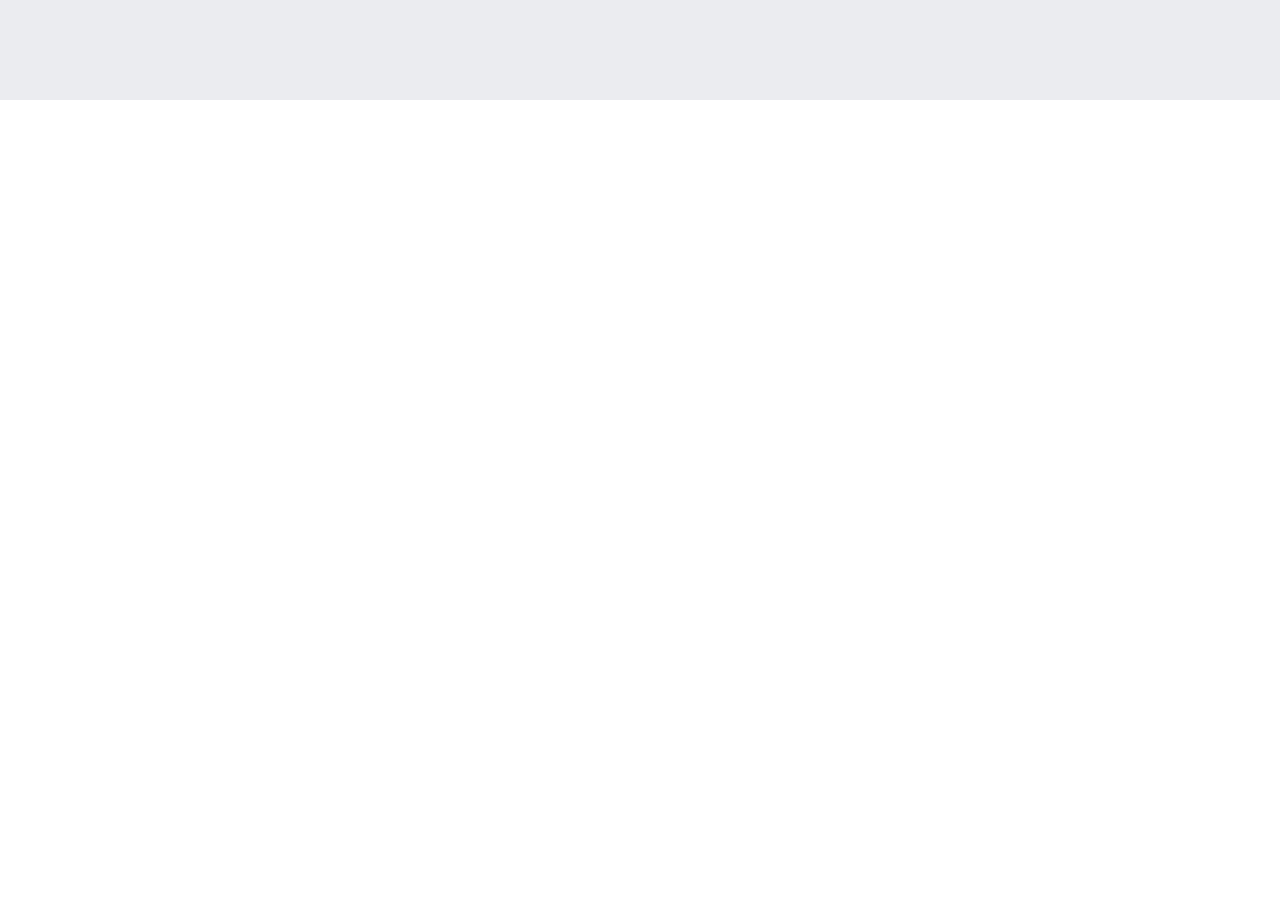
==== index.html @ b3e377e9 "Base hoja html, css, js" ====
<!DOCTYPE html>
<html lang="en">
<head>
    <meta charset="UTF-8">
    <meta name="viewport" content="width=device-width, initial-scale=1.0">
    <link rel="stylesheet" href="style.css">
    <title>Document</title>
</head>
<body>
    <header></header>
    <main>
        <div class="piano">
            
        </div>
        
    </main>
    <footer></footer>

</body>
</html>
---- style.css ----
:root{
    --pink: #ffb39b;
    --yellow: #fabb19;
    --green: #17875a;
    --red: #ff5f5f;
    --turquoise: #00ced4;
    --blue-light: #90afdd;
    --blue: #5d73a3;
    --blue-dark: #314a6d;
    --navy: #14303f;
    --grey-med: #b5bac6;
    --grey-light: #ebecf0;
}
*{
    margin: 0;
    padding: 0;
}
html {
    font-size: 62.5%;
    box-sizing: border-box;
}
*, *:before, *:after {
    box-sizing: inherit;
}
body {
    font-size: 16px; /* 1rem = 10px */
    font-family: 
}
header{
    width: 100%;
    height: 10rem;
    background-color: var(--grey-light);  
   
}
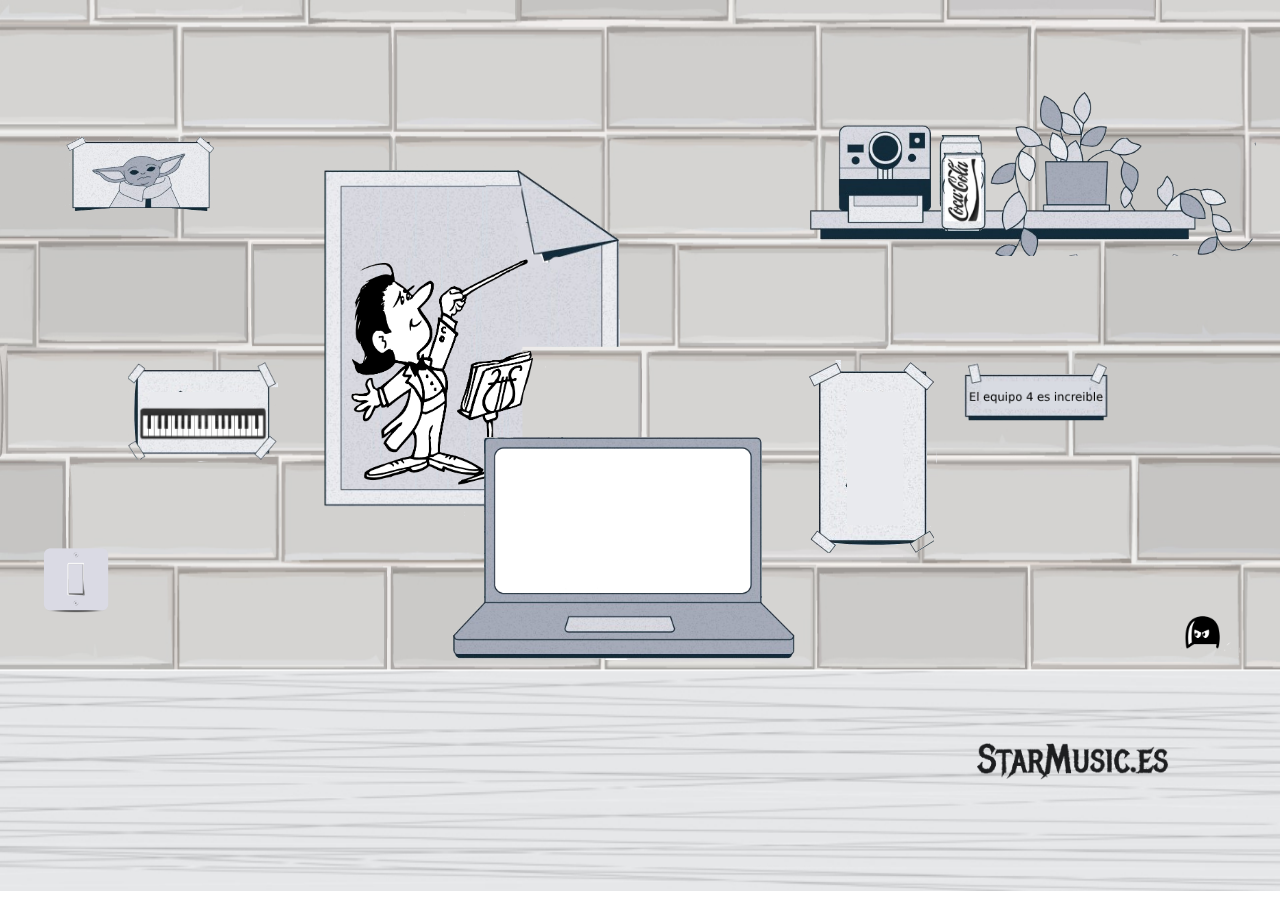
==== commit e51cd9a6: "cambios diseño html, css y js" ====
--- a/index.html
+++ b/index.html
@@ -1,20 +1,91 @@
 <!DOCTYPE html>
 <html lang="en">
-<head>
-    <meta charset="UTF-8">
-    <meta name="viewport" content="width=device-width, initial-scale=1.0">
-    <link rel="stylesheet" href="style.css">
-    <title>Document</title>
-</head>
-<body>
-    <header></header>
-    <main>
-        <div class="piano">
-            
-        </div>
-        
+  <head>
+    <meta charset="UTF-8" />
+    <meta http-equiv="X-UA-Compatible" content="IE=edge" />
+    <meta name="viewport" content="width=device-width, initial-scale=1.0" />
+    <link rel="stylesheet" href="css/paredStyle.css" />
+    <title>PianoJS</title>
+  </head>
+  <body>
+    <main id="main">
+      <div class="main_pared--inicial">
+        <img id="imgFondo" class="main_img--fondo"
+        src="img/fondoPared.png">
+        <img
+          id="imgOrdenador"
+          class="main_img main_img--ordenador"
+          src="img/ordenadorPared.png"
+          alt=""
+        />
+        <img
+          id="imgEstanteria"
+          class="main_img main_img--estanteria"
+          src="img/estanteriaPared.png"
+          alt=""
+        />
+        <img
+          id="imgPoster"
+          class="main_img main_img_poster"
+          src="img/posterPared.png"
+          alt=""
+        />
+        <img
+          id="imgYoda"
+          class="main_img main_img_yoda"
+          src="img/yodaPared.png"
+          alt=""
+        />
+        <img
+          id="imgNota"
+          class="main_img main_img--nota"
+          src="img/NotaPared.png"
+          alt=""
+        />
+        <img
+          id="imgFoto"
+          class="main_img main_img_foto"
+          src="img/fotoPared.png"
+          alt=""
+        />
+        <img
+          id="imgInterruptor"
+          class="main_img main_img_interruptorPared"
+          onclick="changeInterruptor();changeOrdenador();changeEstanteria();changePoster();changeYoda();changeNota; changeFoto(); changeFoto2();changeCola(); changeNombre();changeFondo()"
+          src="img/interruptorPared.png"
+          alt=""
+        />
+        <img
+          id="imgFoto2"
+          class="main_img main_img--foto2"
+          src="img/fotoPared2.png"
+          alt=""
+        />
+        <img
+          id="myImage"
+          class="main_img main_img--agujero"
+          onclick="changeImage()"
+          src="img/agujeroPared.png"
+          alt=""
+        />
+        <img
+          id="imgCola"
+          class="main_img main_img--cocacola"          
+          src="img/cocacolaPared.png"
+          alt=""
+        />
+        <img id="imgNombre"
+        class="main_img--nombre"
+        src="img/nombre.png">
+       <img src="img/bienvenidaPared.png" class="main_img--bienvenidPared">
+
+        <a href="#" class=""><img class="imgDirector" src="img/directorOrquesta.png"></a>
+        <a href="piano.html" class="" target="_blank"><img class="imgPiano" src="img/Piano.png" ></a>
+          </div>
+
+      
     </main>
-    <footer></footer>
 
-</body>
-</html>+    <script src="js/pared.js"></script>
+  </body>
+</html>
--- a/css/paredStyle.css
+++ b/css/paredStyle.css
@@ -0,0 +1,177 @@
+:root{
+--pink: #ffb39b;
+    --yellow: #fabb19;
+    --green: #17875a;
+    --red: #ff5f5f;
+    --turquoise: #00ced4;
+    --blue-light: #90afdd;
+    --blue: #5d73a3;
+    --blue-dark: #314a6d;
+    --navy: #14303f;
+    --grey-med: #b5bac6;
+    --grey-light: #ebecf0;
+    --dark: #2a2a22;
+    --grey-dark: grey;
+    --pink-dark: #f955f2;
+
+}
+* {
+    margin: 0;
+    padding: 0;
+    
+}
+ *,*::before,*::after {
+  box-sizing: inherit;
+}
+/*  Globales **/
+html {
+    font-size: 62.5%;
+    
+}
+body {
+    background-color: var(--grey);
+    font-size: 16px; /* 1rem = 10px */
+}
+
+#main{
+  
+  width: 100vw;
+  height: 100vh;
+ 
+  
+}
+/*Pared*/
+.main_img--fondo{
+    width: 100vw;
+    height: 99vh;
+}
+.main_img--ordenador{
+   
+    position: absolute;
+    top: 48%;
+    left: 35%;
+    width: 35rem; 
+    z-index: 10;  
+    cursor: pointer;
+}
+.main_img--bienvenidPared{
+    position: absolute;
+    top: 48%;
+    left: 35%;
+    width: 35rem; 
+    z-index: 9;  
+    
+ 
+}
+.main_img--ordenador:active{
+    z-index: 5;
+
+}
+
+.main_img--estanteria{
+    position: absolute;
+    z-index: 9;
+    top: 10%;
+    left: 63%;
+    width: 45rem;
+}
+.main_img_poster{
+    position: absolute;
+    z-index: 3;
+    left:25%;
+    top: 18%;
+    width: 30rem;
+}
+.main_img--nota{
+    width: 15rem;
+    position: absolute;
+    z-index: 6;
+    top: 40%;
+    left: 75%;
+}
+.main_img--nota:hover{
+width: 25rem;
+}
+.main_img_foto{
+    position: absolute;
+    z-index: 5;
+    width: 15rem;
+    top: 40%;
+    left: 10%;
+}
+.main_img--cocacola{
+    position: absolute;
+    z-index: 10;
+    width: 5rem;
+    top: 16.5%;
+    left: 73.3%;
+}
+.main_img--foto2{
+    position: absolute;
+    z-index: 4;    
+    top: 40%;
+    left: 63%;
+    cursor: pointer;
+}
+.main_img_yoda{
+    position: absolute;
+    z-index: 3;
+    width: 15rem;
+    top: 15%;
+    left: 5%;
+    cursor: pointer;
+}
+.main_img--agujero{
+    position: absolute;
+    z-index: 2;
+    width: 10rem;
+    top: 67.6%;
+    left: 90%;
+    cursor: pointer;
+}
+.main_img--ratonAgujero{
+    position: absolute;
+    z-index: 1;
+    width: 4rem;
+    top: 65%;
+    left: 91.7%;
+    
+}
+.main_img_interruptorPared{
+   position: absolute;
+   z-index: 2;
+   width: 10rem;
+   top: 60%;
+   left: 2%;
+   border: 20px sólido #808080;
+   cursor: pointer;
+    
+}
+.main_img--nombre{
+    position: absolute;
+    z-index: 1;
+    width: 20rem;
+    top: 78%;
+   
+    left: 76%;
+}
+
+.imgDirector{
+    width: 20rem;
+position: absolute;
+    top: 27%;
+    left: 27%;
+    z-index: 3;
+ }
+ .imgPiano{
+    width: 15rem;
+    position: absolute;
+    top: 44%;
+    left: 10%;
+    z-index: 11;
+ }
+ 
+
+
+/*Fin pared*/
+
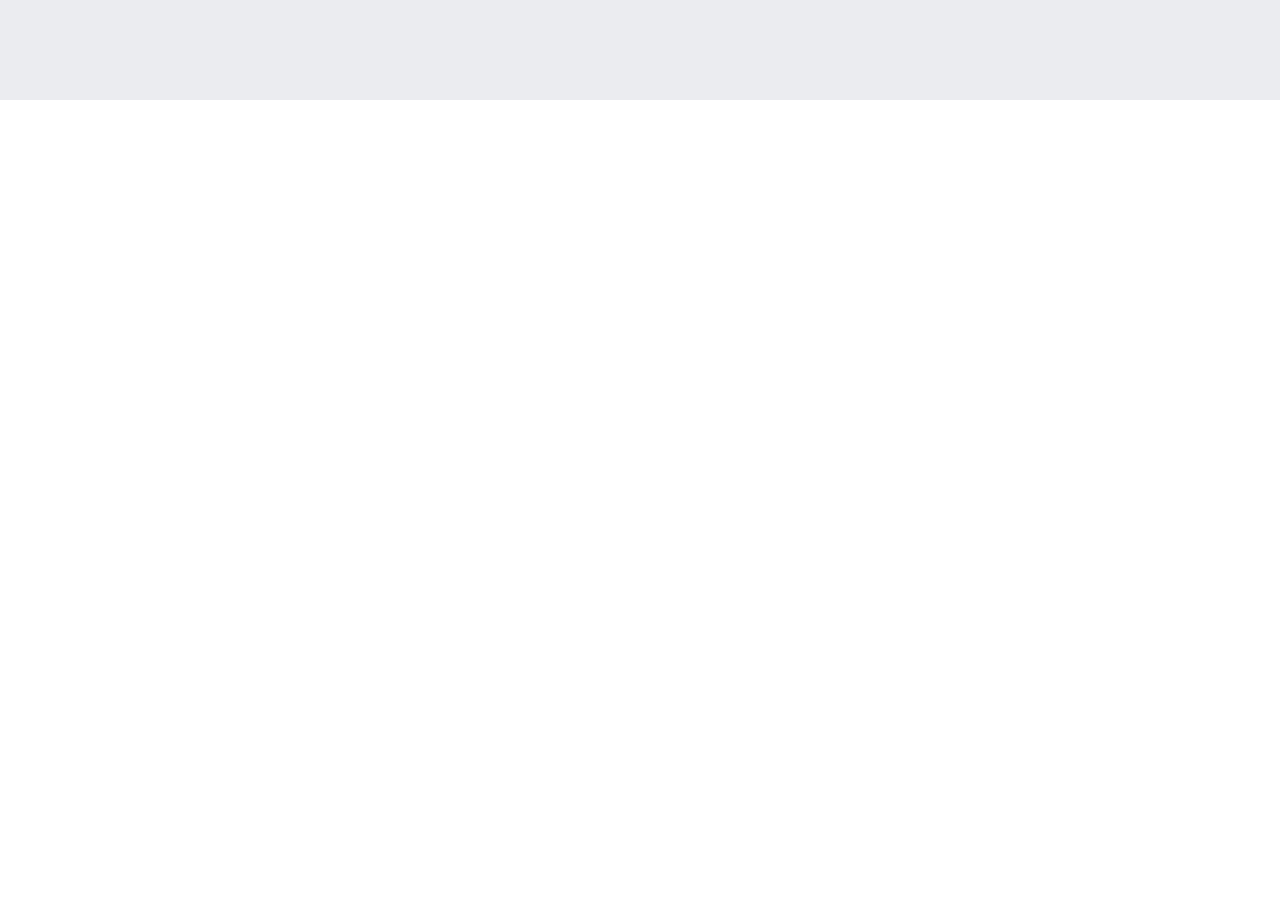
==== commit f15ebc90: "Merge pull request #1 from FactoriaF5Code/main" ====
--- a/index.html
+++ b/index.html
@@ -1,91 +1,20 @@
 <!DOCTYPE html>
 <html lang="en">
-  <head>
-    <meta charset="UTF-8" />
-    <meta http-equiv="X-UA-Compatible" content="IE=edge" />
-    <meta name="viewport" content="width=device-width, initial-scale=1.0" />
-    <link rel="stylesheet" href="css/paredStyle.css" />
-    <title>PianoJS</title>
-  </head>
-  <body>
-    <main id="main">
-      <div class="main_pared--inicial">
-        <img id="imgFondo" class="main_img--fondo"
-        src="img/fondoPared.png">
-        <img
-          id="imgOrdenador"
-          class="main_img main_img--ordenador"
-          src="img/ordenadorPared.png"
-          alt=""
-        />
-        <img
-          id="imgEstanteria"
-          class="main_img main_img--estanteria"
-          src="img/estanteriaPared.png"
-          alt=""
-        />
-        <img
-          id="imgPoster"
-          class="main_img main_img_poster"
-          src="img/posterPared.png"
-          alt=""
-        />
-        <img
-          id="imgYoda"
-          class="main_img main_img_yoda"
-          src="img/yodaPared.png"
-          alt=""
-        />
-        <img
-          id="imgNota"
-          class="main_img main_img--nota"
-          src="img/NotaPared.png"
-          alt=""
-        />
-        <img
-          id="imgFoto"
-          class="main_img main_img_foto"
-          src="img/fotoPared.png"
-          alt=""
-        />
-        <img
-          id="imgInterruptor"
-          class="main_img main_img_interruptorPared"
-          onclick="changeInterruptor();changeOrdenador();changeEstanteria();changePoster();changeYoda();changeNota; changeFoto(); changeFoto2();changeCola(); changeNombre();changeFondo()"
-          src="img/interruptorPared.png"
-          alt=""
-        />
-        <img
-          id="imgFoto2"
-          class="main_img main_img--foto2"
-          src="img/fotoPared2.png"
-          alt=""
-        />
-        <img
-          id="myImage"
-          class="main_img main_img--agujero"
-          onclick="changeImage()"
-          src="img/agujeroPared.png"
-          alt=""
-        />
-        <img
-          id="imgCola"
-          class="main_img main_img--cocacola"          
-          src="img/cocacolaPared.png"
-          alt=""
-        />
-        <img id="imgNombre"
-        class="main_img--nombre"
-        src="img/nombre.png">
-       <img src="img/bienvenidaPared.png" class="main_img--bienvenidPared">
+<head>
+    <meta charset="UTF-8">
+    <meta name="viewport" content="width=device-width, initial-scale=1.0">
+    <link rel="stylesheet" href="style.css">
+    <title>Document</title>
+</head>
+<body>
+    <header></header>
+    <main>
+        <div class="piano">
+            
+        </div>
+        
+    </main>
+    <footer></footer>
 
-        <a href="#" class=""><img class="imgDirector" src="img/directorOrquesta.png"></a>
-        <a href="piano.html" class="" target="_blank"><img class="imgPiano" src="img/Piano.png" ></a>
-          </div>
-
-      
-    </main>
-
-    <script src="js/pared.js"></script>
-  </body>
-</html>
+</body>
+</html>--- a/style.css
+++ b/style.css
@@ -0,0 +1,34 @@
+:root{
+    --pink: #ffb39b;
+    --yellow: #fabb19;
+    --green: #17875a;
+    --red: #ff5f5f;
+    --turquoise: #00ced4;
+    --blue-light: #90afdd;
+    --blue: #5d73a3;
+    --blue-dark: #314a6d;
+    --navy: #14303f;
+    --grey-med: #b5bac6;
+    --grey-light: #ebecf0;
+}
+*{
+    margin: 0;
+    padding: 0;
+}
+html {
+    font-size: 62.5%;
+    box-sizing: border-box;
+}
+*, *:before, *:after {
+    box-sizing: inherit;
+}
+body {
+    font-size: 16px; /* 1rem = 10px */
+    font-family: 
+}
+header{
+    width: 100%;
+    height: 10rem;
+    background-color: var(--grey-light);  
+   
+}
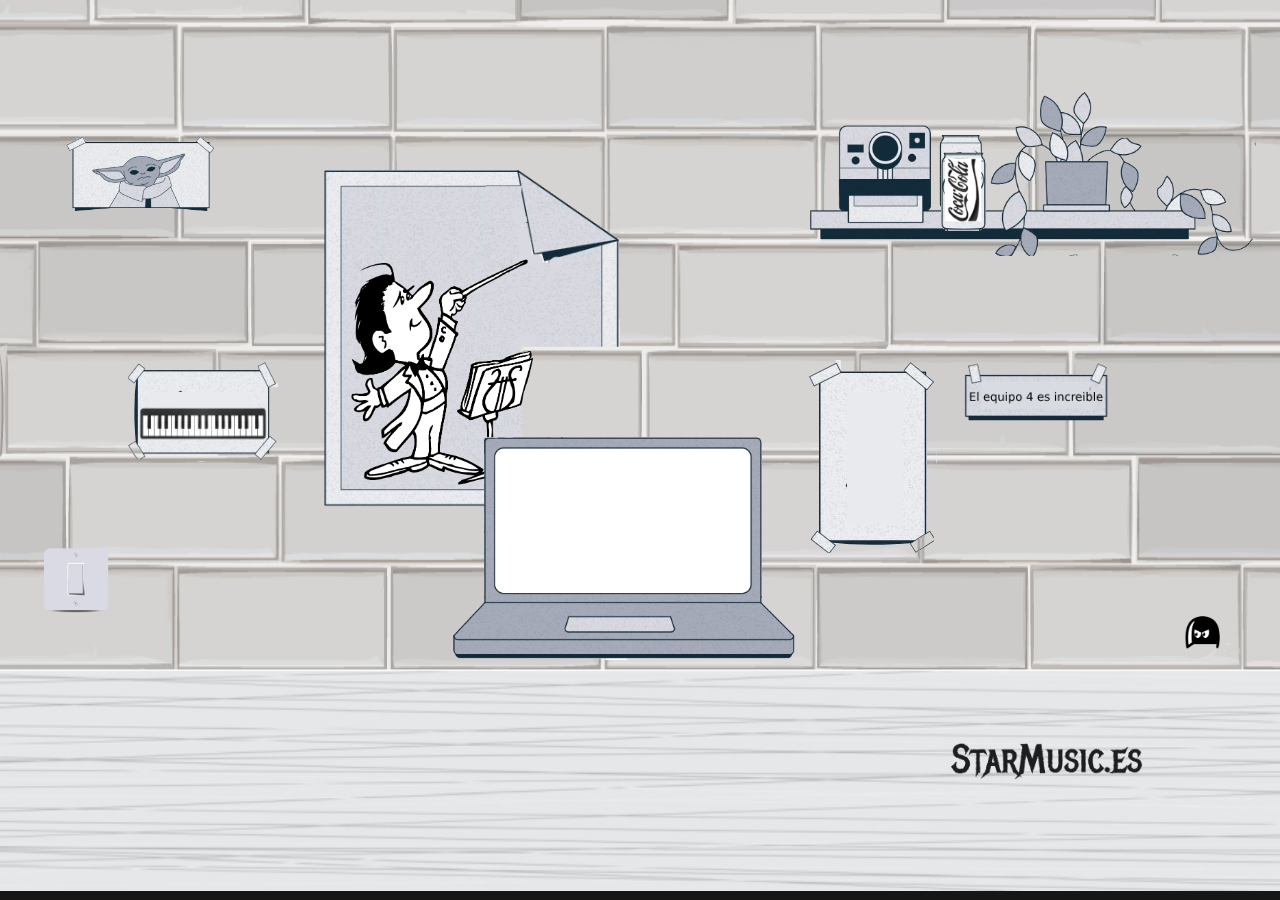
==== commit 21af9ad5: "cambios de diseño" ====
--- a/index.html
+++ b/index.html
@@ -1,20 +1,68 @@
 <!DOCTYPE html>
 <html lang="en">
-<head>
-    <meta charset="UTF-8">
-    <meta name="viewport" content="width=device-width, initial-scale=1.0">
-    <link rel="stylesheet" href="style.css">
-    <title>Document</title>
-</head>
-<body>
-    <header></header>
-    <main>
-        <div class="piano">
-            
-        </div>
-        
+  <head>
+    <meta charset="UTF-8" />
+    <meta http-equiv="X-UA-Compatible" content="IE=edge" />
+    <meta name="viewport" content="width=device-width, initial-scale=1.0" />
+    <link rel="stylesheet" href="css/paredStyle.css" />
+    <title>StarMusic</title>
+  </head>
+  <body>
+    <main id="main">
+      <div id="NoOculto" class="main_pared--inicial">
+        <img id="imgFondo" class="main_img--fondo" src="img/fondoPared.png" />
+        <img
+          id="imgOrdenador" class="main_img main_img--ordenador" src="img/ordenadorPared.png" alt=""/>
+        <img id="imgEstanteria" class="main_img main_img--estanteria" src="img/estanteriaPared.png" alt=""/>
+        <img id="imgPoster" class="main_img main_img_poster" src="img/posterPared.png" alt="" />
+        <img id="imgYoda" class="main_img main_img_yoda" src="img/yodaPared.png" alt=""/>
+        <img id="imgNota" class="main_img main_img--nota" src="img/NotaPared.png" alt=""/>
+        <img id="imgFoto" class="main_img main_img_foto" src="img/fotoPared.png" alt=""/>
+        <img id="imgInterruptor" class="main_img main_img_interruptorPared" onclick="changeInterruptor();changeOrdenador();changeEstanteria();changePoster();changeYoda();changeNota; changeFoto(); changeFoto2();changeCola(); changeNombre();changeFondo()" src="img/interruptorPared.png"alt=""/>
+        <img id="imgFoto2" class="main_img main_img--foto2" src="img/fotoPared2.png"
+          alt=""
+        />
+        <img
+          id="myImage"
+          class="main_img main_img--agujero"
+          onclick="changeImage()"
+          src="img/agujeroPared.png"
+          alt=""
+        />
+        <img
+          id="imgCola"
+          class="main_img main_img--cocacola"
+          src="img/cocacolaPared.png"
+          alt=""
+        />
+        <img id="imgNombre" class="main_img--nombre" src="img/nombre.png" />
+        <img src="img/bienvenidaPared.png" class="main_img--bienvenidPared" />
+
+        <a href="prueba.html" class=""
+          ><img class="imgDirector" src="img/directorOrquesta.png"
+        /></a>
+        <a href="piano.html" class="" target="_blank"
+          ><img class="imgPiano" src="img/Piano.png"
+        /></a>
+      </div>
+
+      <!--<div id="oculto">
+            <div class="cat">
+              <div class="ear ear--left"></div>
+              <div class="ear ear--right"></div>
+              <div class="face">
+                 <div class="eye eye--left">
+                    <div class="eye-pupil"></div>
+                 </div>
+                 <div class="eye eye--right">
+                    <div class="eye-pupil"></div>
+                 </div>
+                 <div class="muzzle"></div>
+              </div>
+           </div>
+          </div>-->
     </main>
-    <footer></footer>
 
-</body>
-</html>+    <script src="js/pared.js"></script>
+  </body>
+</html>
--- a/css/paredStyle.css
+++ b/css/paredStyle.css
@@ -0,0 +1,386 @@
+:root{
+--pink: #ffb39b;
+    --yellow: #fabb19;
+    --green: #17875a;
+    --red: #ff5f5f;
+    --turquoise: #00ced4;
+    --blue-light: #90afdd;
+    --blue: #5d73a3;
+    --blue-dark: #314a6d;
+    --navy: #14303f;
+    --grey-med: #b5bac6;
+    --grey-light: #ebecf0;
+    --dark: #2a2a22;
+    --grey-dark: grey;
+    --pink-dark: #f955f2;
+
+}
+* {
+    margin: 0;
+    padding: 0;
+    
+}
+ *,*::before,*::after {
+  box-sizing: inherit;
+}
+/*  Globales **/
+html {
+    font-size: 62.5%;
+    
+}
+body {
+    background-color: var(--grey);
+    font-size: 16px; /* 1rem = 10px */
+}
+
+#main{
+  
+  width: 100vw;
+  height: 100vh;
+ 
+  
+}
+/*Pared*/
+.main_img--fondo{
+    width: 100vw;
+    height: 99vh;
+}
+.main_img--ordenador{
+   
+    position: absolute;
+    top: 48%;
+    left: 35%;
+    width: 35rem; 
+    z-index: 10;  
+    cursor: pointer;
+}
+.main_img--bienvenidPared{
+    position: absolute;
+    top: 48%;
+    left: 35%;
+    width: 35rem; 
+    z-index: 9;  
+    
+ 
+}
+.main_img--ordenador:active{
+    z-index: 5;
+
+}
+
+.main_img--estanteria{
+    position: absolute;
+    z-index: 9;
+    top: 10%;
+    left: 63%;
+    width: 45rem;
+}
+.main_img_poster{
+    position: absolute;
+    z-index: 3;
+    left:25%;
+    top: 18%;
+    width: 30rem;
+}
+.main_img--nota{
+    width: 15rem;
+    position: absolute;
+    z-index: 6;
+    top: 40%;
+    left: 75%;
+}
+.main_img--nota:hover{
+width: 25rem;
+}
+.main_img_foto{
+    position: absolute;
+    z-index: 5;
+    width: 15rem;
+    top: 40%;
+    left: 10%;
+}
+.main_img--cocacola{
+    position: absolute;
+    z-index: 10;
+    width: 5rem;
+    top: 16.5%;
+    left: 73.3%;
+}
+.main_img--foto2{
+    position: absolute;
+    z-index: 4;    
+    top: 40%;
+    left: 63%;
+    cursor: pointer;
+}
+.main_img_yoda{
+    position: absolute;
+    z-index: 3;
+    width: 15rem;
+    top: 15%;
+    left: 5%;
+    cursor: pointer;
+}
+.main_img--agujero{
+    position: absolute;
+    z-index: 2;
+    width: 10rem;
+    top: 67.6%;
+    left: 90%;
+    cursor: pointer;
+}
+.main_img--ratonAgujero{
+    position: absolute;
+    z-index: 1;
+    width: 4rem;
+    top: 65%;
+    left: 91.7%;
+    
+}
+.main_img_interruptorPared{
+   position: absolute;
+   z-index: 2;
+   width: 10rem;
+   top: 60%;
+   left: 2%;
+   border: 20px sólido #808080;
+   cursor: pointer;
+    
+}
+.main_img--nombre{
+    position: absolute;
+    z-index: 1;
+    width: 20rem;
+    top: 78%;   
+    left: 74%;
+}
+
+.imgDirector{
+    width: 20rem;
+position: absolute;
+    top: 27%;
+    left: 27%;
+    z-index: 3;
+ }
+ .imgPiano{
+    width: 15rem;
+    position: absolute;
+    top: 44%;
+    left: 10%;
+    z-index: 11;
+ }
+
+
+
+/* button{
+   background-color: red;
+   border-color: #2a2a22;
+   box-shadow: 1rem solid var(--dark);   
+    position: absolute;
+    z-index: 200;
+    top: 78%;
+    left: 90%;
+    width: 8rem;
+    height: 8rem;
+    border-radius: 50%;
+    font-size: 1.6rem;
+    box-shadow: 6px 10px 10px black;
+    cursor: pointer;
+}
+button:active{
+    transform: translateY(2px);
+    box-shadow: none;
+
+  }
+ #noOculto{
+    display: "";
+ }*/
+  .cat {
+	position: relative;
+	height: 170px;
+	width: 192.1px;
+}
+.ear {
+	position: absolute;
+	top: -30%;
+	height: 60%;
+	width: 25%;
+	background: #090505;
+}
+.ear::before, .ear::after {
+	content: '';
+	position: absolute;
+	bottom: 24%;
+	height: 10%;
+	width: 5%;
+	border-radius: 50%;
+	background: #161616;
+}
+.ear::after {
+	transform-origin: 50% 100%;
+}
+.ear--left {
+	left: -7%;
+	border-radius: 70% 30% 0% 0% / 100% 100% 0% 0%;
+	transform: rotate(-15deg);
+}
+.ear--left::before, .ear--left::after {
+	right: 10%;
+}
+.ear--left::after {
+	transform: rotate(-45deg);
+}
+.ear--right {
+	right: -7%;
+	border-radius: 30% 70% 0% 0% / 100% 100% 0% 0%;
+	transform: rotate(15deg);
+}
+.ear--right::before, .ear--right::after {
+	left: 10%;
+}
+.ear--right::after {
+	transform: rotate(45deg);
+}
+.face {
+	position: absolute;
+	height: 100%;
+	width: 100%;
+	background: #161616;
+	border-radius: 50%;
+}
+.eye {
+	position: absolute;
+	top: 35%;
+	height: 30%;
+	width: 31%;
+	background: #fff;
+	border-radius: 50% 50% 50% 50% / 60% 60% 40% 40%;
+}
+.eye::after {
+	content: '';
+	position: absolute;
+	top: 0;
+	left: 0;
+	height: 0;
+	width: 100%;
+	border-radius: 0 0 50% 50Array/0Array 0 40% 40%;
+	background: #161616;
+	animation: blink 4s infinite ease-in;
+}
+@keyframes blink {
+	0% {
+		height: 0;
+   }
+	90% {
+		height: 0;
+   }
+	92.5% {
+		height: 100%;
+   }
+	95% {
+		height: 0;
+   }
+	97.5% {
+		height: 100%;
+   }
+	100% {
+		height: 0;
+   }
+}
+.eye::before {
+	content: '';
+	position: absolute;
+	top: 60%;
+	height: 10%;
+	width: 15%;
+	background: #fff;
+	border-radius: 50%;
+}
+.eye--left {
+	left: 0;
+}
+.eye--left::before {
+	right: -5%;
+}
+.eye--right {
+	right: 0;
+}
+.eye--right::before {
+	left: -5%;
+}
+.eye-pupil {
+	position: absolute;
+	top: 25%;
+	height: 50%;
+	width: 20%;
+	background: #161616;
+	border-radius: 50%;
+	animation: look-around 4s infinite;
+}
+@keyframes look-around {
+	0% {
+		transform: translate(0);
+   }
+	5% {
+		transform: translate(50%, -25%);
+   }
+	10% {
+		transform: translate(50%, -25%);
+   }
+	15% {
+		transform: translate(-100%, -25%);
+   }
+	20% {
+		transform: translate(-100%, -25%);
+   }
+	25% {
+		transform: translate(0, 0);
+   }
+	100% {
+		transform: translate(0, 0);
+   }
+}
+.eye--left .eye-pupil {
+	right: 30%;
+}
+.eye--right .eye-pupil {
+	left: 30%;
+}
+.eye-pupil::after {
+	content: '';
+	position: absolute;
+	top: 30%;
+	right: -5%;
+	height: 20%;
+	width: 35%;
+	border-radius: 50%;
+	background: #fff;
+}
+.muzzle {
+	position: absolute;
+	top: 60%;
+	left: 50%;
+	height: 6%;
+	width: 10%;
+	background: #fff;
+	transform: translateX(-50%);
+	border-radius: 50% 50% 50% 50% / 30% 30% 70% 70%;
+}
+/* General page styling */
+html {
+	height: 100%;
+	display: flex;
+	align-items: center;
+	justify-content: center;
+	background: #161616;
+}
+
+
+
+
+
+ 
+
+
+/*Fin pared*/
+
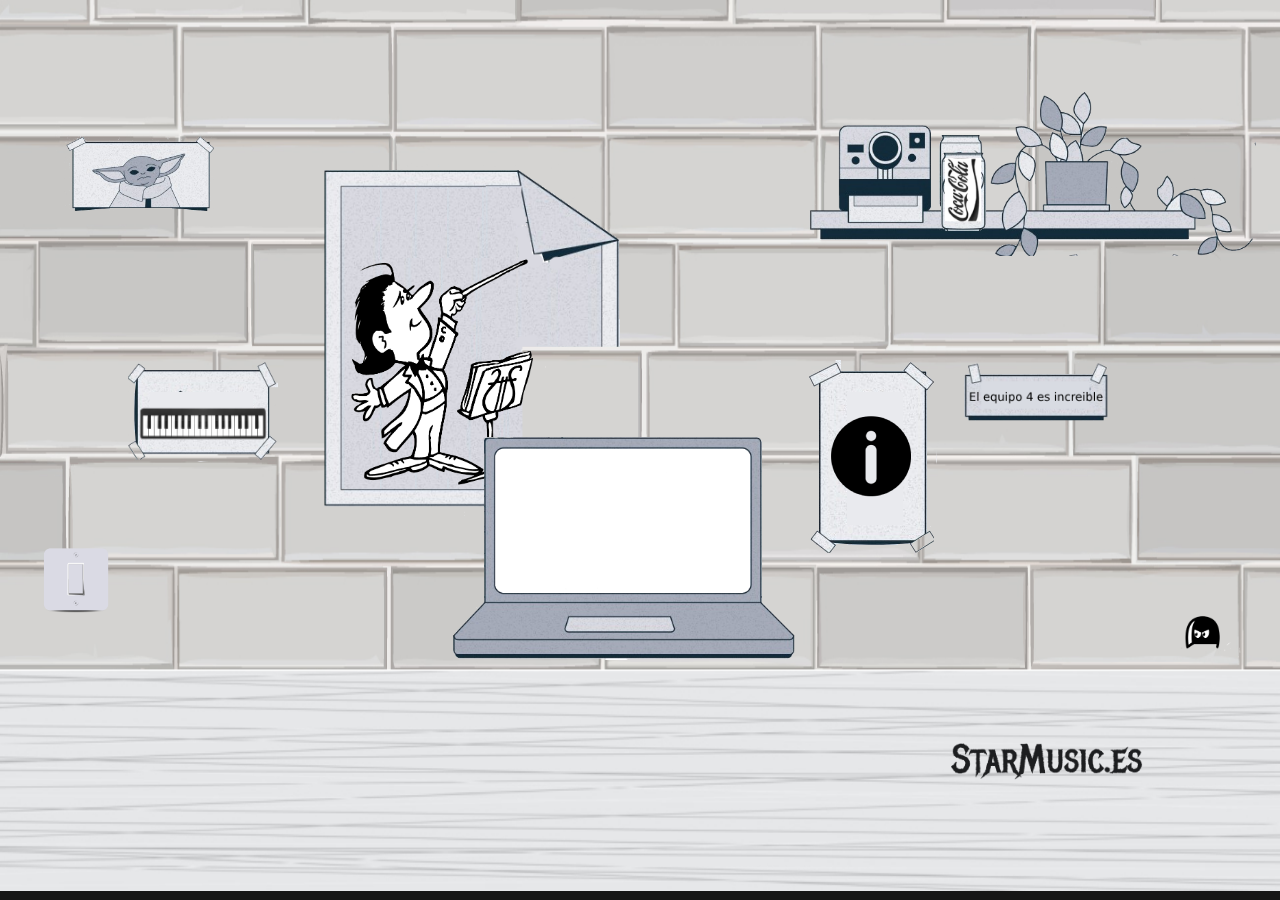
==== commit 57b5e278: "version final 1.0" ====
--- a/index.html
+++ b/index.html
@@ -4,7 +4,7 @@
     <meta charset="UTF-8" />
     <meta http-equiv="X-UA-Compatible" content="IE=edge" />
     <meta name="viewport" content="width=device-width, initial-scale=1.0" />
-    <link rel="stylesheet" href="css/paredStyle.css" />
+    <link rel="stylesheet" href="css/IndexStyle.css" />
     <title>StarMusic</title>
   </head>
   <body>
@@ -13,24 +13,24 @@
         <img id="imgFondo" class="main_img--fondo" src="img/fondoPared.png" />
         <img
           id="imgOrdenador" class="main_img main_img--ordenador" src="img/ordenadorPared.png" alt=""/>
-        <img id="imgEstanteria" class="main_img main_img--estanteria" src="img/estanteriaPared.png" alt=""/>
+        <img id="imgEstanteria" onclick="reproducirAudioCamara()" class="main_img main_img--estanteria" src="img/estanteriaPared.png" alt=""/>
         <img id="imgPoster" class="main_img main_img_poster" src="img/posterPared.png" alt="" />
-        <img id="imgYoda" class="main_img main_img_yoda" src="img/yodaPared.png" alt=""/>
+        <img id="imgYoda" onclick="reproducirAudioYoda()" class="main_img main_img_yoda" src="img/yodaPared.png" alt=""/>
         <img id="imgNota" class="main_img main_img--nota" src="img/NotaPared.png" alt=""/>
         <img id="imgFoto" class="main_img main_img_foto" src="img/fotoPared.png" alt=""/>
         <img id="imgInterruptor" class="main_img main_img_interruptorPared" onclick="changeInterruptor();changeOrdenador();changeEstanteria();changePoster();changeYoda();changeNota; changeFoto(); changeFoto2();changeCola(); changeNombre();changeFondo()" src="img/interruptorPared.png"alt=""/>
-        <img id="imgFoto2" class="main_img main_img--foto2" src="img/fotoPared2.png"
+        <a href="https://www.google.es/"><img id="imgFoto2" class="main_img main_img--foto2" src="img/fotoPared2.png"
           alt=""
-        />
+        /></a>
         <img
-          id="myImage"
+          id="myImage" 
           class="main_img main_img--agujero"
-          onclick="changeImage()"
+          onclick="changeImage();"
           src="img/agujeroPared.png"
           alt=""
         />
         <img
-          id="imgCola"
+          id="imgCola" onclick="reproducirAudioRefresco()"
           class="main_img main_img--cocacola"
           src="img/cocacolaPared.png"
           alt=""
@@ -38,31 +38,17 @@
         <img id="imgNombre" class="main_img--nombre" src="img/nombre.png" />
         <img src="img/bienvenidaPared.png" class="main_img--bienvenidPared" />
 
-        <a href="prueba.html" class=""
+        <a href="Instrumentos.html" class=""
           ><img class="imgDirector" src="img/directorOrquesta.png"
         /></a>
-        <a href="piano.html" class="" target="_blank"
+        <a href="piano.html" class="" 
           ><img class="imgPiano" src="img/Piano.png"
         /></a>
       </div>
 
-      <!--<div id="oculto">
-            <div class="cat">
-              <div class="ear ear--left"></div>
-              <div class="ear ear--right"></div>
-              <div class="face">
-                 <div class="eye eye--left">
-                    <div class="eye-pupil"></div>
-                 </div>
-                 <div class="eye eye--right">
-                    <div class="eye-pupil"></div>
-                 </div>
-                 <div class="muzzle"></div>
-              </div>
-           </div>
-          </div>-->
+     
     </main>
 
-    <script src="js/pared.js"></script>
+    <script src="js/Index.js"></script>
   </body>
 </html>
--- a/css/IndexStyle.css
+++ b/css/IndexStyle.css
@@ -0,0 +1,386 @@
+:root{
+--pink: #ffb39b;
+    --yellow: #fabb19;
+    --green: #17875a;
+    --red: #ff5f5f;
+    --turquoise: #00ced4;
+    --blue-light: #90afdd;
+    --blue: #5d73a3;
+    --blue-dark: #314a6d;
+    --navy: #14303f;
+    --grey-med: #b5bac6;
+    --grey-light: #ebecf0;
+    --dark: #2a2a22;
+    --grey-dark: grey;
+    --pink-dark: #f955f2;
+
+}
+* {
+    margin: 0;
+    padding: 0;
+    
+}
+ *,*::before,*::after {
+  box-sizing: inherit;
+}
+/*  Globales **/
+html {
+    font-size: 62.5%;
+    
+}
+body {
+    background-color: var(--grey);
+    font-size: 16px; /* 1rem = 10px */
+}
+
+#main{
+  
+  width: 100vw;
+  height: 100vh;
+ 
+  
+}
+/*Pared*/
+.main_img--fondo{
+    width: 100vw;
+    height: 99vh;
+}
+.main_img--ordenador{
+   
+    position: absolute;
+    top: 48%;
+    left: 35%;
+    width: 35rem; 
+    z-index: 10;  
+    cursor: pointer;
+}
+.main_img--bienvenidPared{
+    position: absolute;
+    top: 48%;
+    left: 35%;
+    width: 35rem; 
+    z-index: 9;  
+    
+ 
+}
+.main_img--ordenador:active{
+    z-index: 5;
+
+}
+
+.main_img--estanteria{
+    position: absolute;
+    z-index: 9;
+    top: 10%;
+    left: 63%;
+    width: 45rem;
+}
+.main_img_poster{
+    position: absolute;
+    z-index: 3;
+    left:25%;
+    top: 18%;
+    width: 30rem;
+}
+.main_img--nota{
+    width: 15rem;
+    position: absolute;
+    z-index: 6;
+    top: 40%;
+    left: 75%;
+}
+.main_img--nota:hover{
+width: 25rem;
+}
+.main_img_foto{
+    position: absolute;
+    z-index: 5;
+    width: 15rem;
+    top: 40%;
+    left: 10%;
+}
+.main_img--cocacola{
+    position: absolute;
+    z-index: 10;
+    width: 5rem;
+    top: 16.5%;
+    left: 73.3%;
+}
+.main_img--foto2{
+    position: absolute;
+    z-index: 4;    
+    top: 40%;
+    left: 63%;
+    cursor: pointer;
+}
+.main_img_yoda{
+    position: absolute;
+    z-index: 3;
+    width: 15rem;
+    top: 15%;
+    left: 5%;
+    cursor: pointer;
+}
+.main_img--agujero{
+    position: absolute;
+    z-index: 2;
+    width: 10rem;
+    top: 67.6%;
+    left: 90%;
+    cursor: pointer;
+}
+.main_img--ratonAgujero{
+    position: absolute;
+    z-index: 1;
+    width: 4rem;
+    top: 65%;
+    left: 91.7%;
+    
+}
+.main_img_interruptorPared{
+   position: absolute;
+   z-index: 2;
+   width: 10rem;
+   top: 60%;
+   left: 2%;
+   border: 20px sólido #808080;
+   cursor: pointer;
+    
+}
+.main_img--nombre{
+    position: absolute;
+    z-index: 1;
+    width: 20rem;
+    top: 78%;   
+    left: 74%;
+}
+
+.imgDirector{
+    width: 20rem;
+position: absolute;
+    top: 27%;
+    left: 27%;
+    z-index: 3;
+ }
+ .imgPiano{
+    width: 15rem;
+    position: absolute;
+    top: 44%;
+    left: 10%;
+    z-index: 11;
+ }
+
+
+
+/* button{
+   background-color: red;
+   border-color: #2a2a22;
+   box-shadow: 1rem solid var(--dark);   
+    position: absolute;
+    z-index: 200;
+    top: 78%;
+    left: 90%;
+    width: 8rem;
+    height: 8rem;
+    border-radius: 50%;
+    font-size: 1.6rem;
+    box-shadow: 6px 10px 10px black;
+    cursor: pointer;
+}
+button:active{
+    transform: translateY(2px);
+    box-shadow: none;
+
+  }
+ #noOculto{
+    display: "";
+ }*/
+  .cat {
+	position: relative;
+	height: 170px;
+	width: 192.1px;
+}
+.ear {
+	position: absolute;
+	top: -30%;
+	height: 60%;
+	width: 25%;
+	background: #090505;
+}
+.ear::before, .ear::after {
+	content: '';
+	position: absolute;
+	bottom: 24%;
+	height: 10%;
+	width: 5%;
+	border-radius: 50%;
+	background: #161616;
+}
+.ear::after {
+	transform-origin: 50% 100%;
+}
+.ear--left {
+	left: -7%;
+	border-radius: 70% 30% 0% 0% / 100% 100% 0% 0%;
+	transform: rotate(-15deg);
+}
+.ear--left::before, .ear--left::after {
+	right: 10%;
+}
+.ear--left::after {
+	transform: rotate(-45deg);
+}
+.ear--right {
+	right: -7%;
+	border-radius: 30% 70% 0% 0% / 100% 100% 0% 0%;
+	transform: rotate(15deg);
+}
+.ear--right::before, .ear--right::after {
+	left: 10%;
+}
+.ear--right::after {
+	transform: rotate(45deg);
+}
+.face {
+	position: absolute;
+	height: 100%;
+	width: 100%;
+	background: #161616;
+	border-radius: 50%;
+}
+.eye {
+	position: absolute;
+	top: 35%;
+	height: 30%;
+	width: 31%;
+	background: #fff;
+	border-radius: 50% 50% 50% 50% / 60% 60% 40% 40%;
+}
+.eye::after {
+	content: '';
+	position: absolute;
+	top: 0;
+	left: 0;
+	height: 0;
+	width: 100%;
+	border-radius: 0 0 50% 50Array/0Array 0 40% 40%;
+	background: #161616;
+	animation: blink 4s infinite ease-in;
+}
+@keyframes blink {
+	0% {
+		height: 0;
+   }
+	90% {
+		height: 0;
+   }
+	92.5% {
+		height: 100%;
+   }
+	95% {
+		height: 0;
+   }
+	97.5% {
+		height: 100%;
+   }
+	100% {
+		height: 0;
+   }
+}
+.eye::before {
+	content: '';
+	position: absolute;
+	top: 60%;
+	height: 10%;
+	width: 15%;
+	background: #fff;
+	border-radius: 50%;
+}
+.eye--left {
+	left: 0;
+}
+.eye--left::before {
+	right: -5%;
+}
+.eye--right {
+	right: 0;
+}
+.eye--right::before {
+	left: -5%;
+}
+.eye-pupil {
+	position: absolute;
+	top: 25%;
+	height: 50%;
+	width: 20%;
+	background: #161616;
+	border-radius: 50%;
+	animation: look-around 4s infinite;
+}
+@keyframes look-around {
+	0% {
+		transform: translate(0);
+   }
+	5% {
+		transform: translate(50%, -25%);
+   }
+	10% {
+		transform: translate(50%, -25%);
+   }
+	15% {
+		transform: translate(-100%, -25%);
+   }
+	20% {
+		transform: translate(-100%, -25%);
+   }
+	25% {
+		transform: translate(0, 0);
+   }
+	100% {
+		transform: translate(0, 0);
+   }
+}
+.eye--left .eye-pupil {
+	right: 30%;
+}
+.eye--right .eye-pupil {
+	left: 30%;
+}
+.eye-pupil::after {
+	content: '';
+	position: absolute;
+	top: 30%;
+	right: -5%;
+	height: 20%;
+	width: 35%;
+	border-radius: 50%;
+	background: #fff;
+}
+.muzzle {
+	position: absolute;
+	top: 60%;
+	left: 50%;
+	height: 6%;
+	width: 10%;
+	background: #fff;
+	transform: translateX(-50%);
+	border-radius: 50% 50% 50% 50% / 30% 30% 70% 70%;
+}
+/* General page styling */
+html {
+	height: 100%;
+	display: flex;
+	align-items: center;
+	justify-content: center;
+	background: #161616;
+}
+
+
+
+
+
+ 
+
+
+/*Fin pared*/
+
